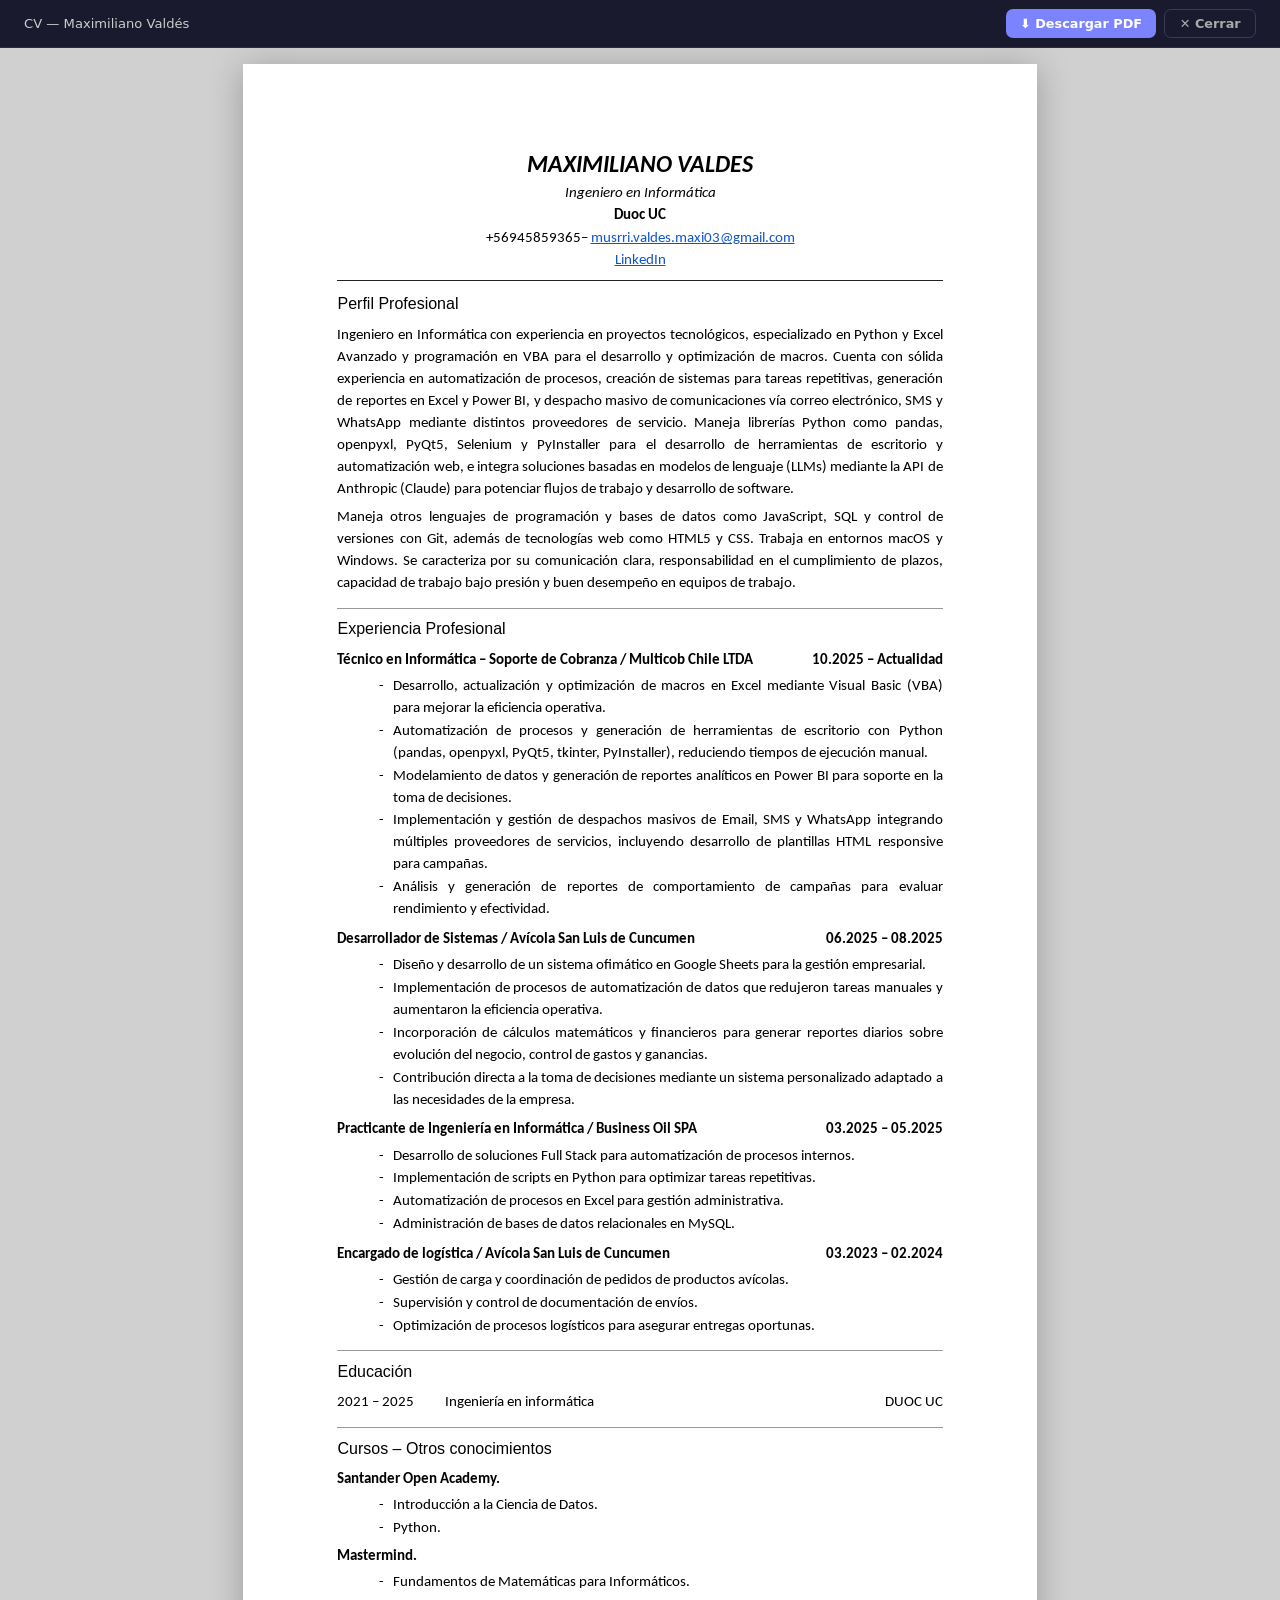
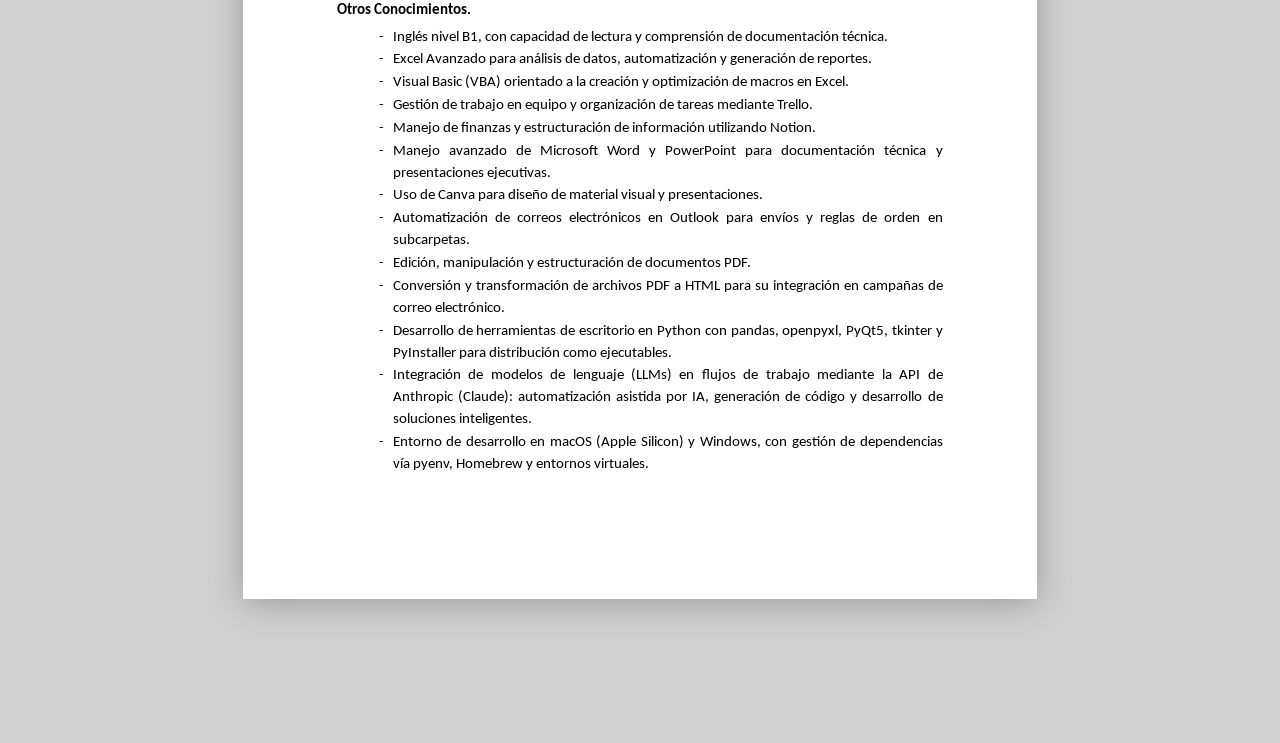
==== cv-viewer.html @ e8a4ca20 "fix: cv-viewer scales like PDF viewer on mobile Uses transform:scale() to fit 794px CV to screen wid" ====
<!DOCTYPE html>
<html lang="es">
<head>
  <meta charset="UTF-8">
  <meta name="viewport" content="width=device-width, initial-scale=1, maximum-scale=5">
  <title>CV — Maximiliano Valdés</title>
  <link href="https://fonts.googleapis.com/css2?family=Carlito:ital,wght@0,400;0,700;1,400;1,700&display=swap" rel="stylesheet">
  <style>
    * { margin: 0; padding: 0; box-sizing: border-box; }

    body {
      background: #d0d0d0;
      font-family: Calibri, 'Carlito', 'Trebuchet MS', sans-serif;
      padding: 0 0 3rem;
    }

    /* ── Toolbar ── */
    .toolbar {
      position: sticky; top: 0; z-index: 100;
      background: #1a1a2e; border-bottom: 1px solid #2a2a4a;
      padding: 0.55rem 1.5rem;
      display: flex; align-items: center; justify-content: space-between;
    }
    .toolbar-title { color: #ccc; font-size: 0.82rem; font-family: system-ui; }
    .toolbar-actions { display: flex; gap: 0.5rem; }
    .toolbar-btn {
      font-family: system-ui; font-size: 0.8rem; font-weight: 600;
      padding: 0.38rem 0.9rem; border-radius: 7px; border: none;
      cursor: pointer; text-decoration: none;
      display: inline-flex; align-items: center; gap: 0.3rem;
    }
    .btn-download { background: #7c83ff; color: #fff; }
    .btn-close    { background: transparent; border: 1px solid #3a3a5a; color: #aaa; }

    /* ── CV Paper ── */
    .cv {
      max-width: 794px;
      margin: 1.5rem auto;
      background: #fff;
      box-shadow: 0 4px 32px rgba(0,0,0,0.25);
      padding: 2.2cm 2.5cm 3cm;
      font-size: 11pt;
      line-height: 1.45;
      color: #000;
    }

    /* ── HEADER — centrado ── */
    .cv-header { text-align: center; margin-bottom: 0.6rem; }
    .cv-name {
      font-size: 18pt; font-weight: 700; font-style: italic;
      display: block; margin-bottom: 0.05rem;
    }
    .cv-rol { font-size: 11pt; font-style: italic; display: block; }
    .cv-uni { font-size: 11pt; font-weight: 700; display: block; }
    .cv-contact { font-size: 11pt; margin-top: 0.15rem; }
    .cv-contact a { color: #1155cc; text-decoration: underline; }

    /* línea después del header */
    .header-rule {
      border: none; border-top: 1.5px solid #222;
      margin: 0.55rem 0 0.7rem;
    }

    /* ── Sección sin línea arriba (Perfil) ── */
    .section { margin-bottom: 0.7rem; }

    /* ── Sección con línea separadora arriba ── */
    .section-ruled {
      border-top: 1px solid #999;
      margin-top: 0.9rem; padding-top: 0.55rem;
      margin-bottom: 0.7rem;
    }

    /* ── Título de sección ── */
    .section-title {
      font-family: Arial, Helvetica, sans-serif;
      font-size: 12pt; font-weight: 400;
      margin-bottom: 0.5rem;
    }

    /* ── Texto de perfil ── */
    .cv-p { font-size: 11pt; line-height: 1.5; text-align: justify; margin-bottom: 0.4rem; }

    /* ── Entrada de experiencia ── */
    .entry { margin-bottom: 0.55rem; }
    .entry-header {
      display: flex; justify-content: space-between; align-items: baseline;
      gap: 1rem;
    }
    .entry-title { font-weight: 700; font-size: 11pt; }
    .entry-date  { font-weight: 700; font-size: 11pt; white-space: nowrap; flex-shrink: 0; }

    /* ── Bullets con guión ── */
    .bullets { list-style: none; margin: 0.25rem 0 0 1.1cm; }
    .bullets li {
      display: flex; gap: 0.55rem;
      font-size: 11pt; line-height: 1.5; text-align: justify;
      margin-bottom: 0.05rem;
    }
    .bullets li::before { content: "-"; flex-shrink: 0; }

    /* ── Educación 3 columnas ── */
    .edu-row {
      display: grid; grid-template-columns: 100px 1fr auto;
      gap: 0.5rem; align-items: baseline;
      font-size: 11pt;
    }

    /* ── Cursos ── */
    .course-group { font-weight: 700; font-size: 11pt; margin: 0.45rem 0 0.1rem; }

    /* Mobile: escalar como visor PDF, sin reorganizar layout */
    .cv-scaler { display: flex; justify-content: center; padding: 1rem 0 3rem; }
    @media (max-width: 600px) {
      .cv-scaler { padding: 0.5rem 0 2rem; }
    }
  </style>
</head>
<body>

  <div class="toolbar">
    <span class="toolbar-title">CV — Maximiliano Valdés</span>
    <div class="toolbar-actions">
      <a href="cv.pdf" download="CV_Maximiliano_Valdes.pdf" class="toolbar-btn btn-download">⬇ Descargar PDF</a>
      <button onclick="window.close()" class="toolbar-btn btn-close">✕ Cerrar</button>
    </div>
  </div>

  <div class="cv-scaler">
  <div class="cv" id="cv-page">

    <!-- HEADER -->
    <div class="cv-header">
      <span class="cv-name">MAXIMILIANO VALDES</span>
      <span class="cv-rol">Ingeniero en Informática</span>
      <span class="cv-uni">Duoc UC</span>
      <div class="cv-contact">
        +56945859365– <a href="mailto:musrri.valdes.maxi03@gmail.com">musrri.valdes.maxi03@gmail.com</a><br>
        <a href="https://linkedin.com/in/maxvaldes33" target="_blank">LinkedIn</a>
      </div>
    </div>

    <hr class="header-rule">

    <!-- PERFIL PROFESIONAL -->
    <div class="section">
      <div class="section-title">Perfil Profesional</div>
      <p class="cv-p">Ingeniero en Informática con experiencia en proyectos tecnológicos, especializado en Python y Excel Avanzado y programación en VBA para el desarrollo y optimización de macros. Cuenta con sólida experiencia en automatización de procesos, creación de sistemas para tareas repetitivas, generación de reportes en Excel y Power BI, y despacho masivo de comunicaciones vía correo electrónico, SMS y WhatsApp mediante distintos proveedores de servicio. Maneja librerías Python como pandas, openpyxl, PyQt5, Selenium y PyInstaller para el desarrollo de herramientas de escritorio y automatización web, e integra soluciones basadas en modelos de lenguaje (LLMs) mediante la API de Anthropic (Claude) para potenciar flujos de trabajo y desarrollo de software.</p>
      <p class="cv-p">Maneja otros lenguajes de programación y bases de datos como JavaScript, SQL y control de versiones con Git, además de tecnologías web como HTML5 y CSS. Trabaja en entornos macOS y Windows. Se caracteriza por su comunicación clara, responsabilidad en el cumplimiento de plazos, capacidad de trabajo bajo presión y buen desempeño en equipos de trabajo.</p>
    </div>

    <!-- EXPERIENCIA PROFESIONAL -->
    <div class="section-ruled">
      <div class="section-title">Experiencia Profesional</div>

      <div class="entry">
        <div class="entry-header">
          <span class="entry-title">Técnico en Informática – Soporte de Cobranza / Multicob Chile LTDA</span>
          <span class="entry-date">10.2025 – Actualidad</span>
        </div>
        <ul class="bullets">
          <li>Desarrollo, actualización y optimización de macros en Excel mediante Visual Basic (VBA) para mejorar la eficiencia operativa.</li>
          <li>Automatización de procesos y generación de herramientas de escritorio con Python (pandas, openpyxl, PyQt5, tkinter, PyInstaller), reduciendo tiempos de ejecución manual.</li>
          <li>Modelamiento de datos y generación de reportes analíticos en Power BI para soporte en la toma de decisiones.</li>
          <li>Implementación y gestión de despachos masivos de Email, SMS y WhatsApp integrando múltiples proveedores de servicios, incluyendo desarrollo de plantillas HTML responsive para campañas.</li>
          <li>Análisis y generación de reportes de comportamiento de campañas para evaluar rendimiento y efectividad.</li>
        </ul>
      </div>

      <div class="entry">
        <div class="entry-header">
          <span class="entry-title">Desarrollador de Sistemas / Avícola San Luis de Cuncumen</span>
          <span class="entry-date">06.2025 – 08.2025</span>
        </div>
        <ul class="bullets">
          <li>Diseño y desarrollo de un sistema ofimático en Google Sheets para la gestión empresarial.</li>
          <li>Implementación de procesos de automatización de datos que redujeron tareas manuales y aumentaron la eficiencia operativa.</li>
          <li>Incorporación de cálculos matemáticos y financieros para generar reportes diarios sobre evolución del negocio, control de gastos y ganancias.</li>
          <li>Contribución directa a la toma de decisiones mediante un sistema personalizado adaptado a las necesidades de la empresa.</li>
        </ul>
      </div>

      <div class="entry">
        <div class="entry-header">
          <span class="entry-title">Practicante de Ingeniería en Informática / Business Oil SPA</span>
          <span class="entry-date">03.2025 – 05.2025</span>
        </div>
        <ul class="bullets">
          <li>Desarrollo de soluciones Full Stack para automatización de procesos internos.</li>
          <li>Implementación de scripts en Python para optimizar tareas repetitivas.</li>
          <li>Automatización de procesos en Excel para gestión administrativa.</li>
          <li>Administración de bases de datos relacionales en MySQL.</li>
        </ul>
      </div>

      <div class="entry">
        <div class="entry-header">
          <span class="entry-title">Encargado de logística / Avícola San Luis de Cuncumen</span>
          <span class="entry-date">03.2023 – 02.2024</span>
        </div>
        <ul class="bullets">
          <li>Gestión de carga y coordinación de pedidos de productos avícolas.</li>
          <li>Supervisión y control de documentación de envíos.</li>
          <li>Optimización de procesos logísticos para asegurar entregas oportunas.</li>
        </ul>
      </div>
    </div>

    <!-- EDUCACIÓN -->
    <div class="section-ruled">
      <div class="section-title">Educación</div>
      <div class="edu-row">
        <span>2021 – 2025</span>
        <span>Ingeniería en informática</span>
        <span>DUOC UC</span>
      </div>
    </div>

    <!-- CURSOS -->
    <div class="section-ruled">
      <div class="section-title">Cursos – Otros conocimientos</div>

      <p class="course-group">Santander Open Academy.</p>
      <ul class="bullets">
        <li>Introducción a la Ciencia de Datos.</li>
        <li>Python.</li>
      </ul>

      <p class="course-group">Mastermind.</p>
      <ul class="bullets">
        <li>Fundamentos de Matemáticas para Informáticos.</li>
      </ul>

      <p class="course-group">Otros Conocimientos.</p>
      <ul class="bullets">
        <li>Inglés nivel B1, con capacidad de lectura y comprensión de documentación técnica.</li>
        <li>Excel Avanzado para análisis de datos, automatización y generación de reportes.</li>
        <li>Visual Basic (VBA) orientado a la creación y optimización de macros en Excel.</li>
        <li>Gestión de trabajo en equipo y organización de tareas mediante Trello.</li>
        <li>Manejo de finanzas y estructuración de información utilizando Notion.</li>
        <li>Manejo avanzado de Microsoft Word y PowerPoint para documentación técnica y presentaciones ejecutivas.</li>
        <li>Uso de Canva para diseño de material visual y presentaciones.</li>
        <li>Automatización de correos electrónicos en Outlook para envíos y reglas de orden en subcarpetas.</li>
        <li>Edición, manipulación y estructuración de documentos PDF.</li>
        <li>Conversión y transformación de archivos PDF a HTML para su integración en campañas de correo electrónico.</li>
        <li>Desarrollo de herramientas de escritorio en Python con pandas, openpyxl, PyQt5, tkinter y PyInstaller para distribución como ejecutables.</li>
        <li>Integración de modelos de lenguaje (LLMs) en flujos de trabajo mediante la API de Anthropic (Claude): automatización asistida por IA, generación de código y desarrollo de soluciones inteligentes.</li>
        <li>Entorno de desarrollo en macOS (Apple Silicon) y Windows, con gestión de dependencias vía pyenv, Homebrew y entornos virtuales.</li>
      </ul>
    </div>

  </div>
  </div>

  <script>
    function scaleCv() {
      const cv = document.getElementById('cv-page');
      const scaler = cv.parentElement;
      const cvNaturalWidth = 794;
      const available = window.innerWidth - 16;
      if (available < cvNaturalWidth) {
        const scale = available / cvNaturalWidth;
        cv.style.transform = 'scale(' + scale + ')';
        cv.style.transformOrigin = 'top center';
        cv.style.marginTop = '0';
        // Ajustar altura del wrapper para que no haya espacio vacío
        scaler.style.height = (cv.offsetHeight * scale + 16) + 'px';
      } else {
        cv.style.transform = '';
        cv.style.transformOrigin = '';
        scaler.style.height = '';
      }
    }
    scaleCv();
    window.addEventListener('resize', scaleCv);
  </script>

</body>
</html>
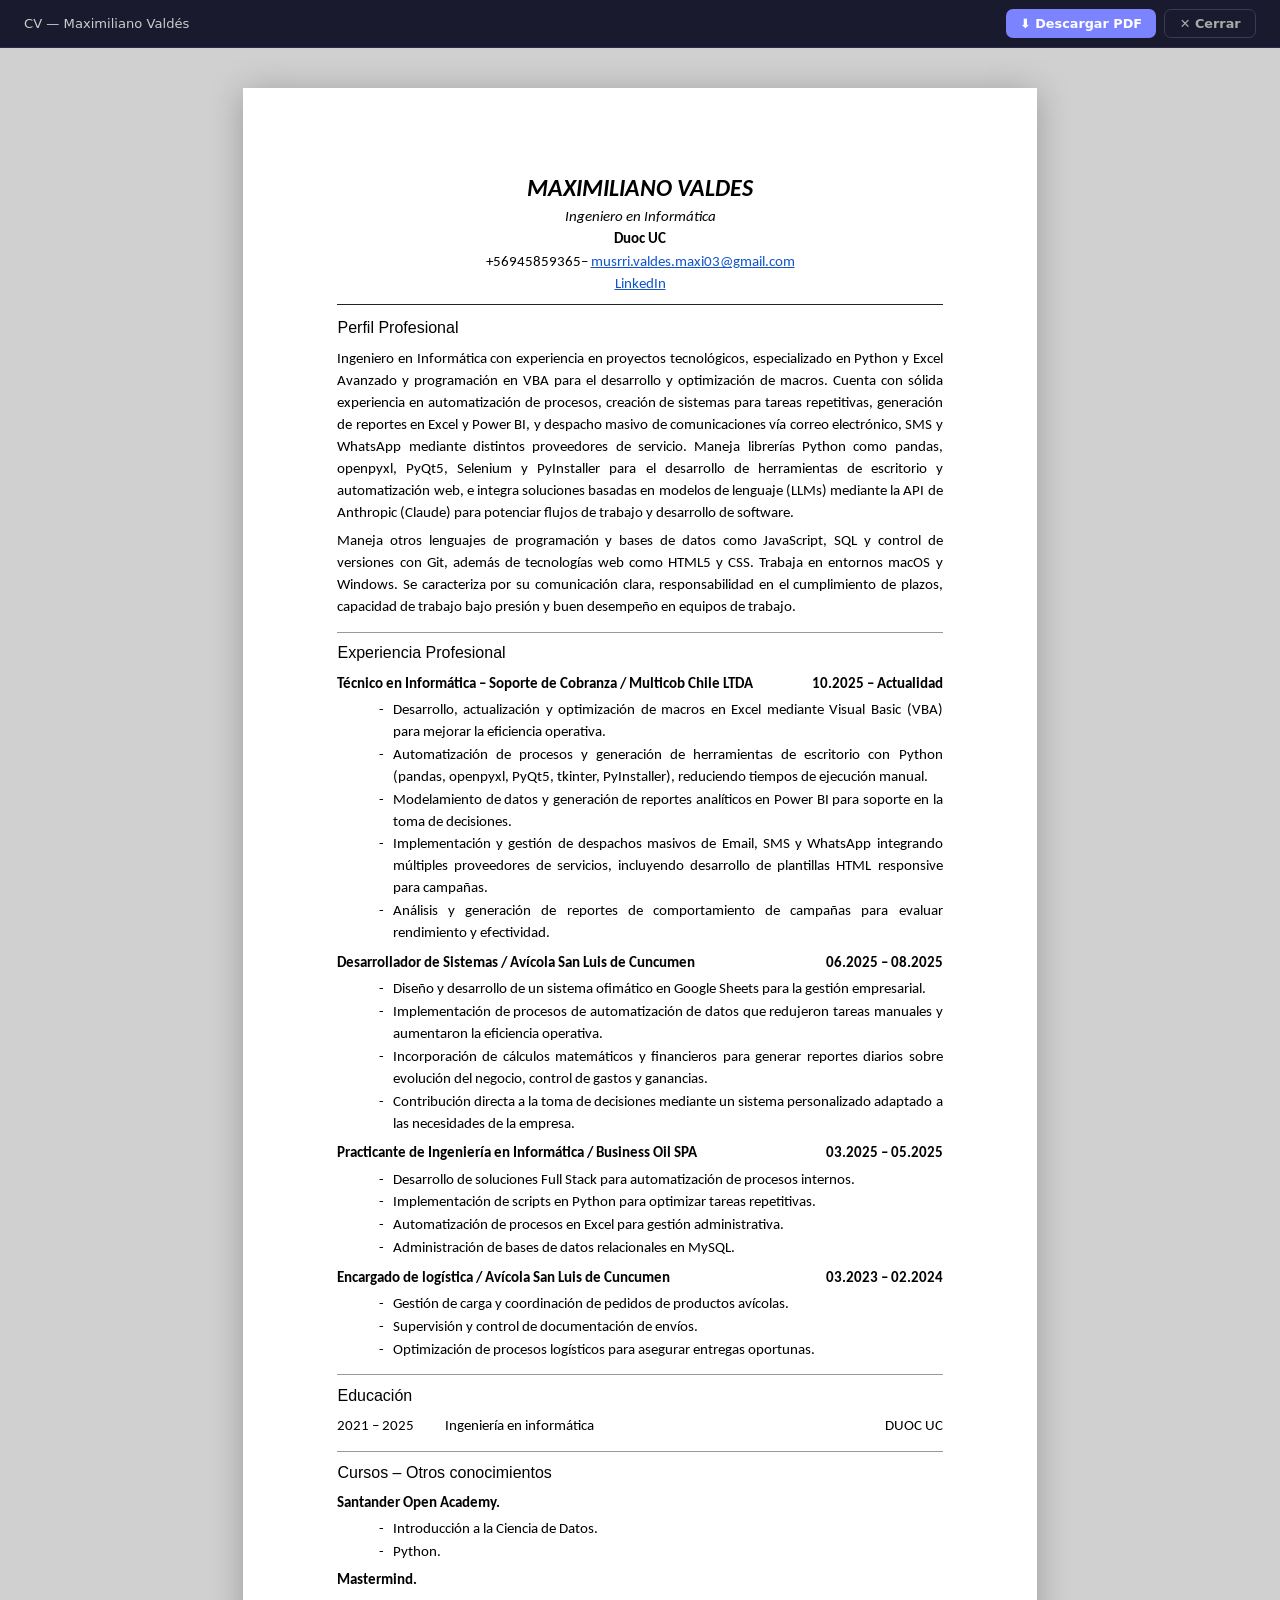
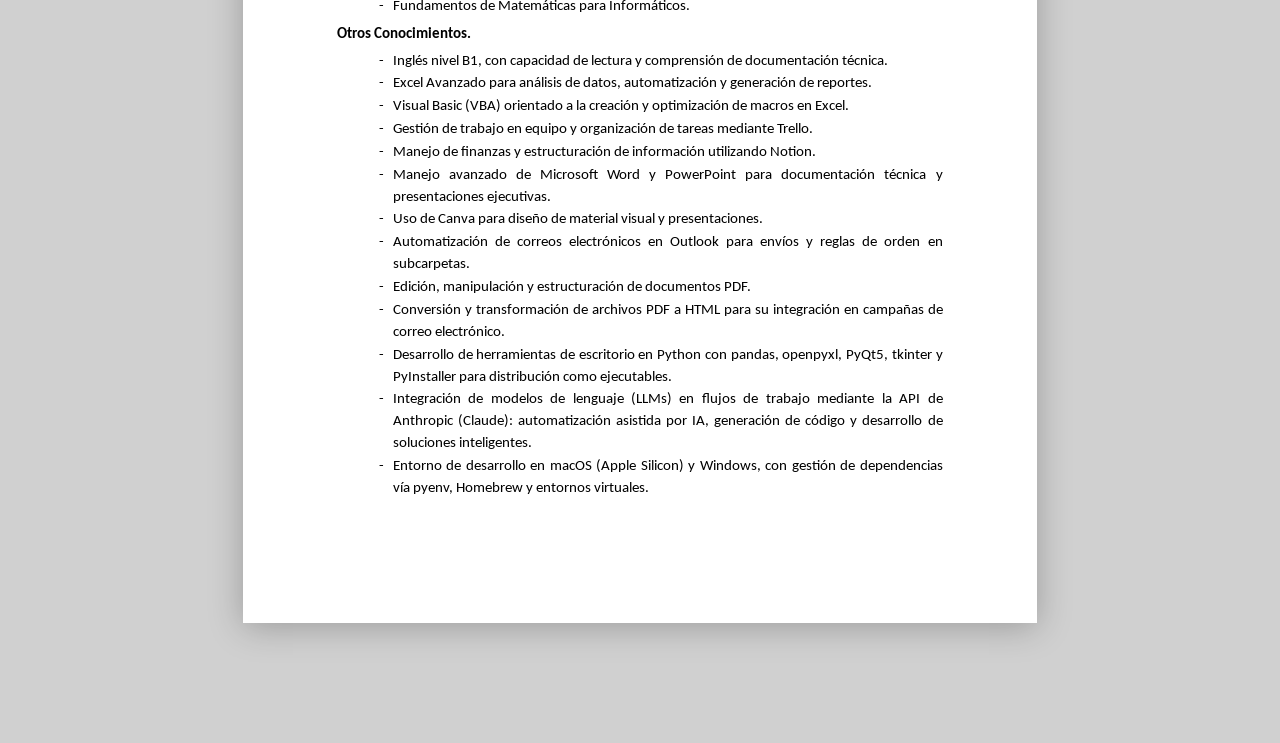
==== commit 0ff6d417: "fix: use zoom instead of transform for pixel-perfect mobile scaling + fix LinkedIn URL zoom adjusts " ====
--- a/cv-viewer.html
+++ b/cv-viewer.html
@@ -109,11 +109,7 @@
     /* ── Cursos ── */
     .course-group { font-weight: 700; font-size: 11pt; margin: 0.45rem 0 0.1rem; }
 
-    /* Mobile: escalar como visor PDF, sin reorganizar layout */
     .cv-scaler { display: flex; justify-content: center; padding: 1rem 0 3rem; }
-    @media (max-width: 600px) {
-      .cv-scaler { padding: 0.5rem 0 2rem; }
-    }
   </style>
 </head>
 <body>
@@ -136,7 +132,7 @@
       <span class="cv-uni">Duoc UC</span>
       <div class="cv-contact">
         +56945859365– <a href="mailto:musrri.valdes.maxi03@gmail.com">musrri.valdes.maxi03@gmail.com</a><br>
-        <a href="https://linkedin.com/in/maxvaldes33" target="_blank">LinkedIn</a>
+        <a href="https://www.linkedin.com/in/maximiliano-alejandro-valdes-musrri-716678271/" target="_blank">LinkedIn</a>
       </div>
     </div>
 
@@ -255,21 +251,9 @@
   <script>
     function scaleCv() {
       const cv = document.getElementById('cv-page');
-      const scaler = cv.parentElement;
-      const cvNaturalWidth = 794;
-      const available = window.innerWidth - 16;
-      if (available < cvNaturalWidth) {
-        const scale = available / cvNaturalWidth;
-        cv.style.transform = 'scale(' + scale + ')';
-        cv.style.transformOrigin = 'top center';
-        cv.style.marginTop = '0';
-        // Ajustar altura del wrapper para que no haya espacio vacío
-        scaler.style.height = (cv.offsetHeight * scale + 16) + 'px';
-      } else {
-        cv.style.transform = '';
-        cv.style.transformOrigin = '';
-        scaler.style.height = '';
-      }
+      const cvWidth = 842; // 794px + márgenes
+      const available = window.innerWidth;
+      cv.style.zoom = available < cvWidth ? (available / cvWidth).toFixed(3) : '1';
     }
     scaleCv();
     window.addEventListener('resize', scaleCv);
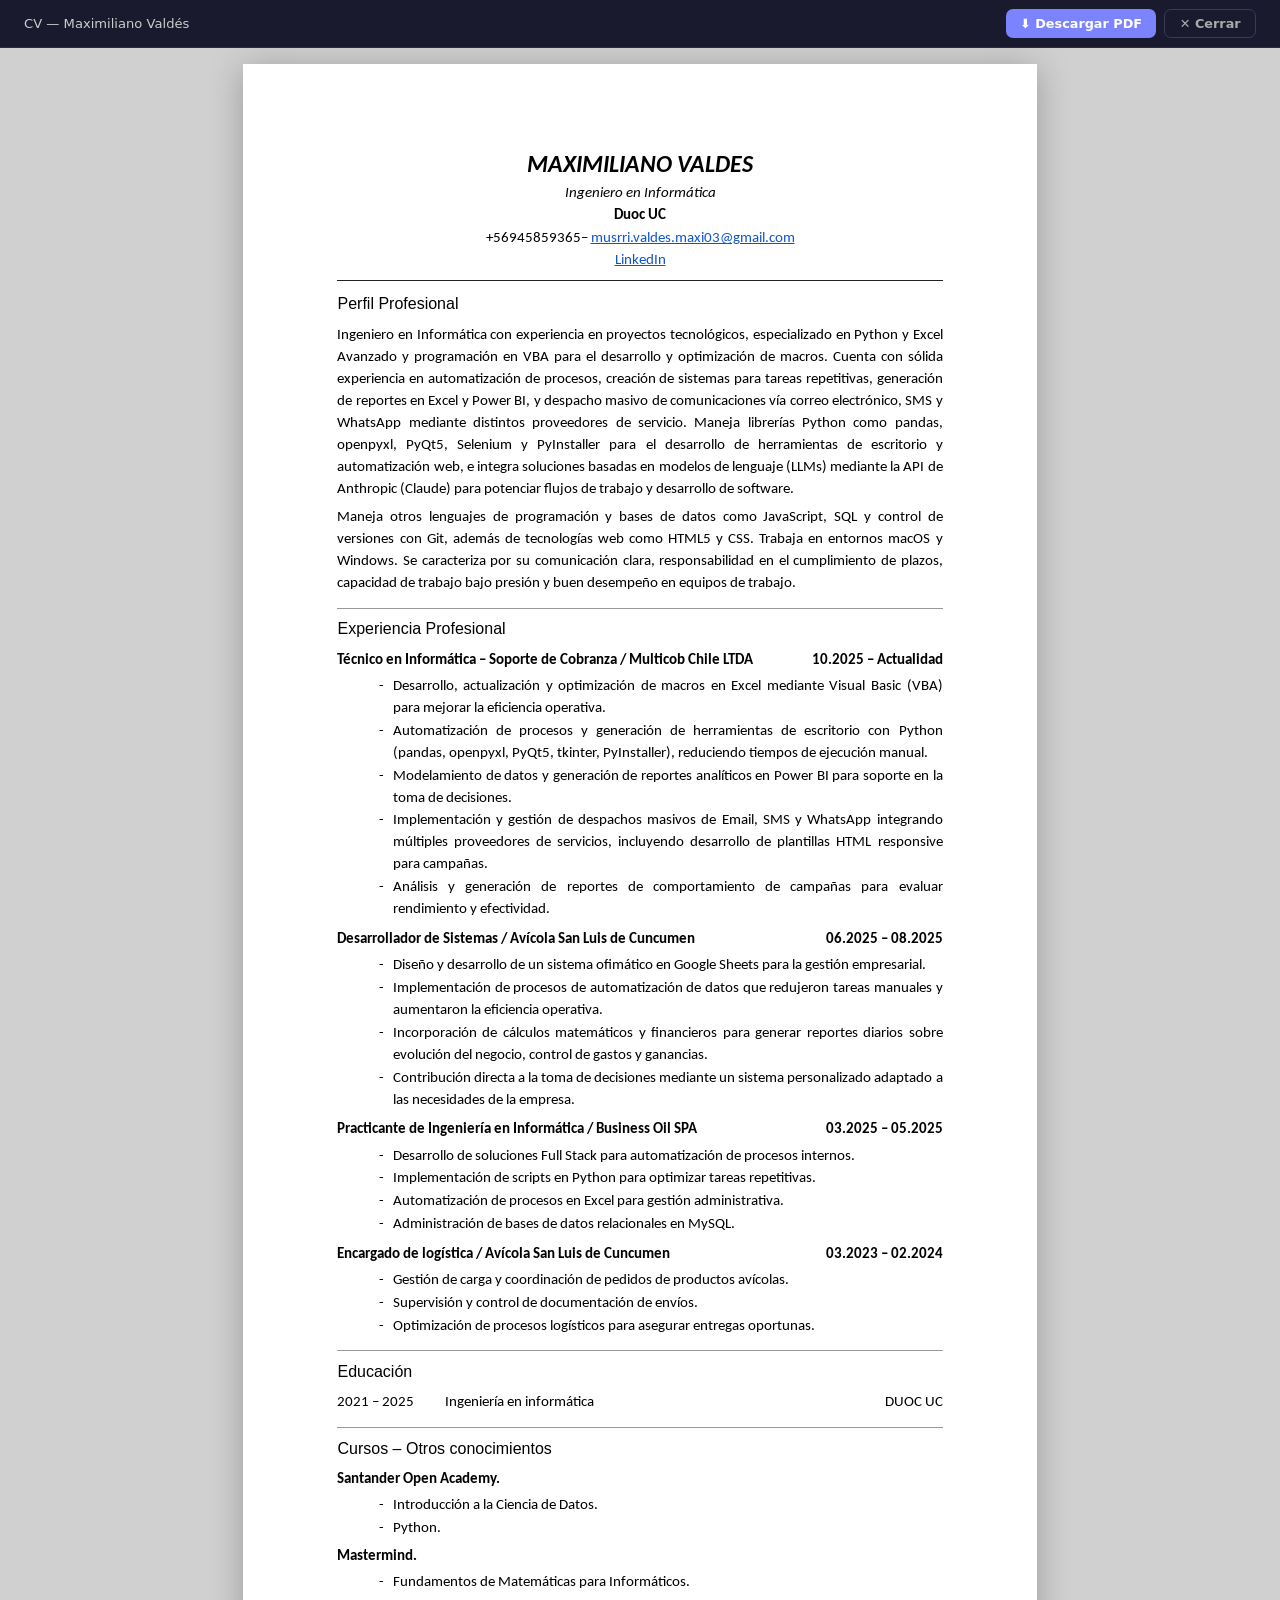
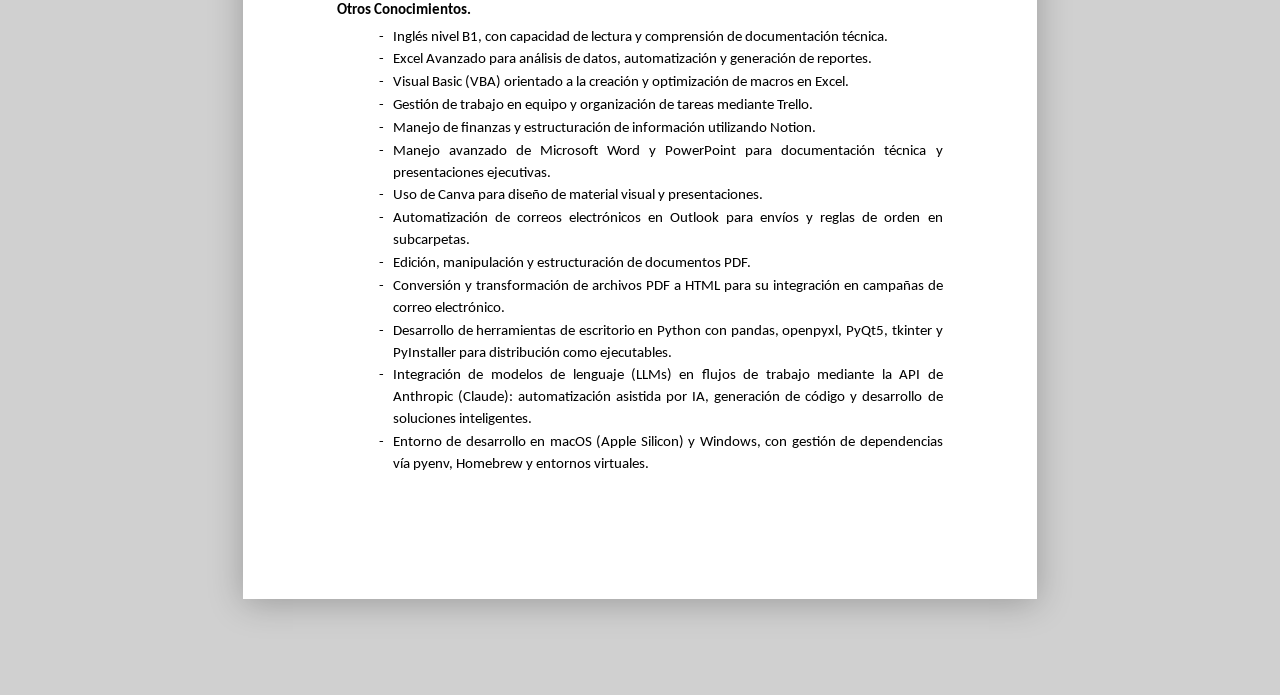
==== commit 0dcc5a20: "fix: cv fixed 794px width so zoom scales correctly on mobile max-width → width:794px so content alwa" ====
--- a/cv-viewer.html
+++ b/cv-viewer.html
@@ -32,10 +32,11 @@
     .btn-download { background: #7c83ff; color: #fff; }
     .btn-close    { background: transparent; border: 1px solid #3a3a5a; color: #aaa; }
 
-    /* ── CV Paper ── */
+    /* ── CV Paper — ancho fijo para que zoom escale correctamente ── */
+    .cv-scaler { display: flex; justify-content: center; align-items: flex-start; padding: 1rem 0 3rem; }
     .cv {
-      max-width: 794px;
-      margin: 1.5rem auto;
+      width: 794px;
+      flex-shrink: 0;
       background: #fff;
       box-shadow: 0 4px 32px rgba(0,0,0,0.25);
       padding: 2.2cm 2.5cm 3cm;
@@ -109,7 +110,9 @@
     /* ── Cursos ── */
     .course-group { font-weight: 700; font-size: 11pt; margin: 0.45rem 0 0.1rem; }
 
-    .cv-scaler { display: flex; justify-content: center; padding: 1rem 0 3rem; }
+    @media (max-width: 600px) {
+      .toolbar-title { display: none; }
+    }
   </style>
 </head>
 <body>
@@ -251,9 +254,10 @@
   <script>
     function scaleCv() {
       const cv = document.getElementById('cv-page');
-      const cvWidth = 842; // 794px + márgenes
-      const available = window.innerWidth;
-      cv.style.zoom = available < cvWidth ? (available / cvWidth).toFixed(3) : '1';
+      const padding = 16;
+      const available = window.innerWidth - padding;
+      const cvWidth = 794;
+      cv.style.zoom = available < cvWidth ? (available / cvWidth).toFixed(4) : '1';
     }
     scaleCv();
     window.addEventListener('resize', scaleCv);
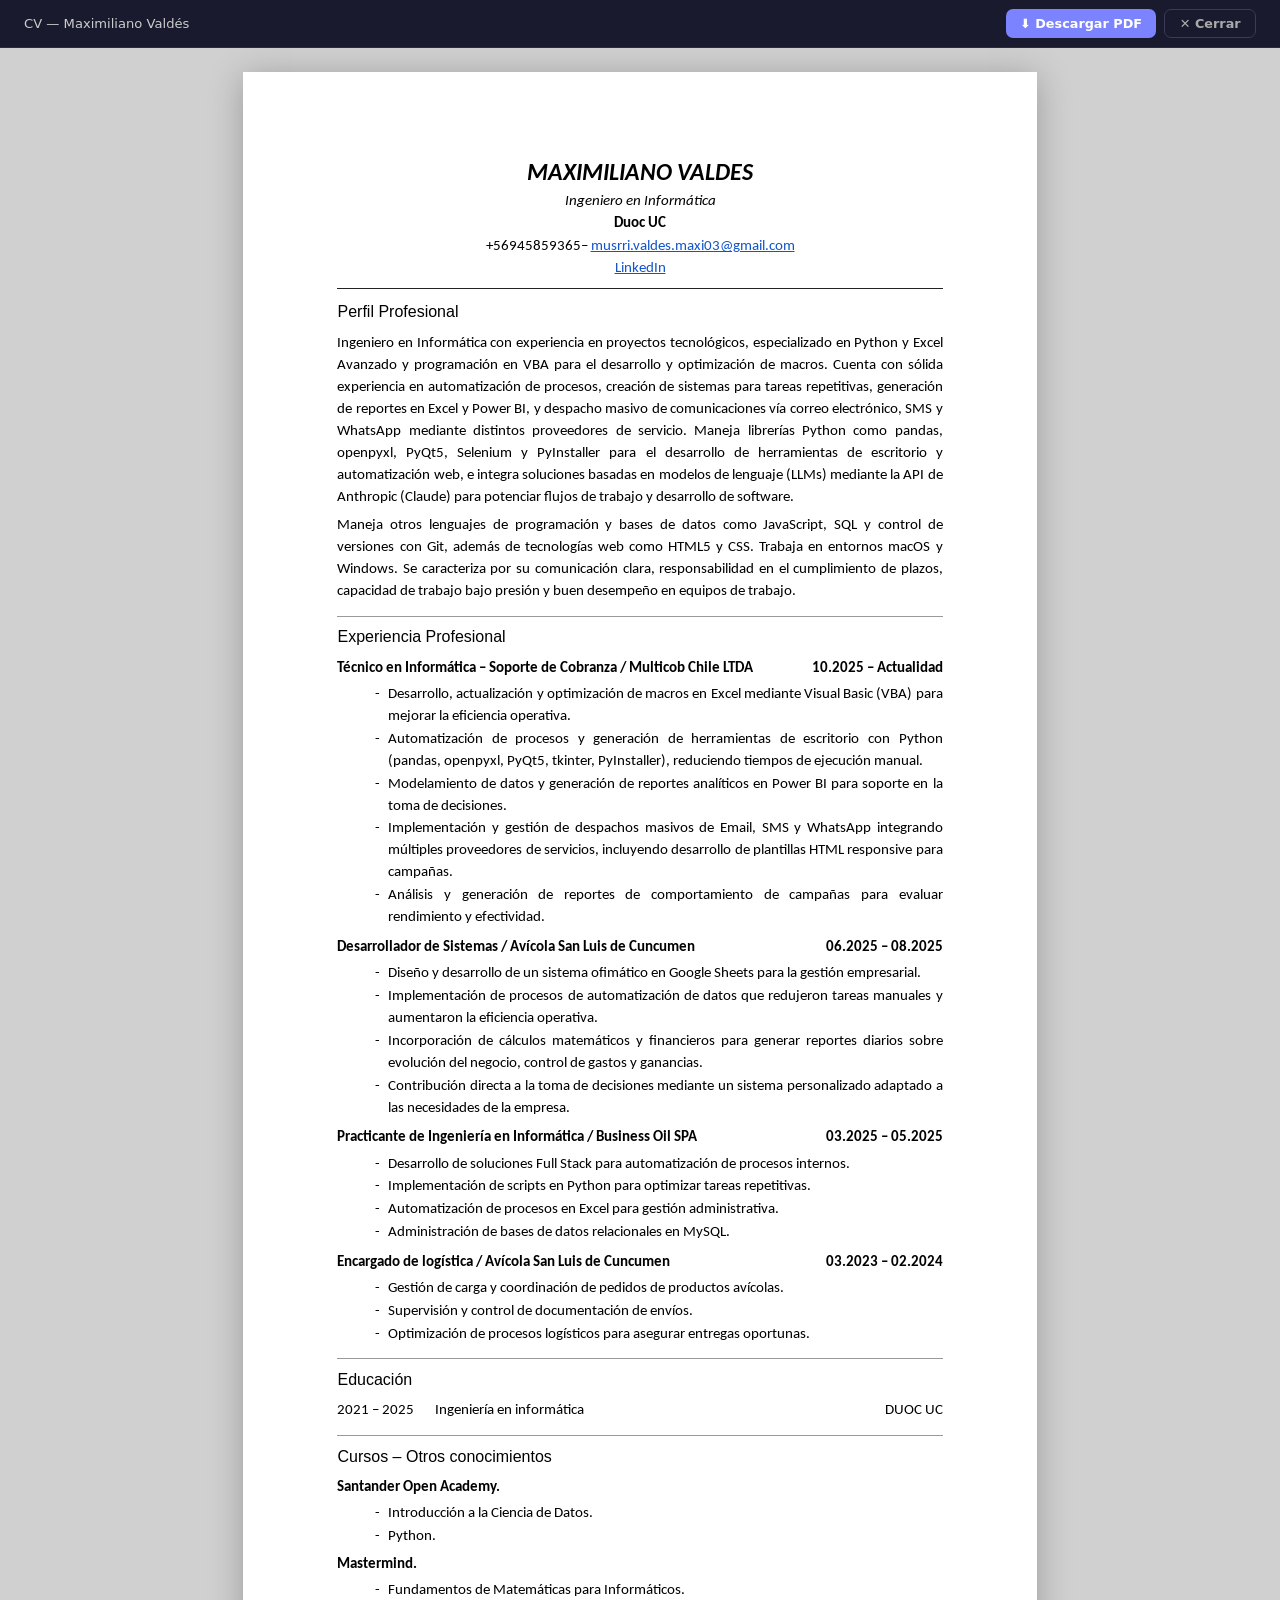
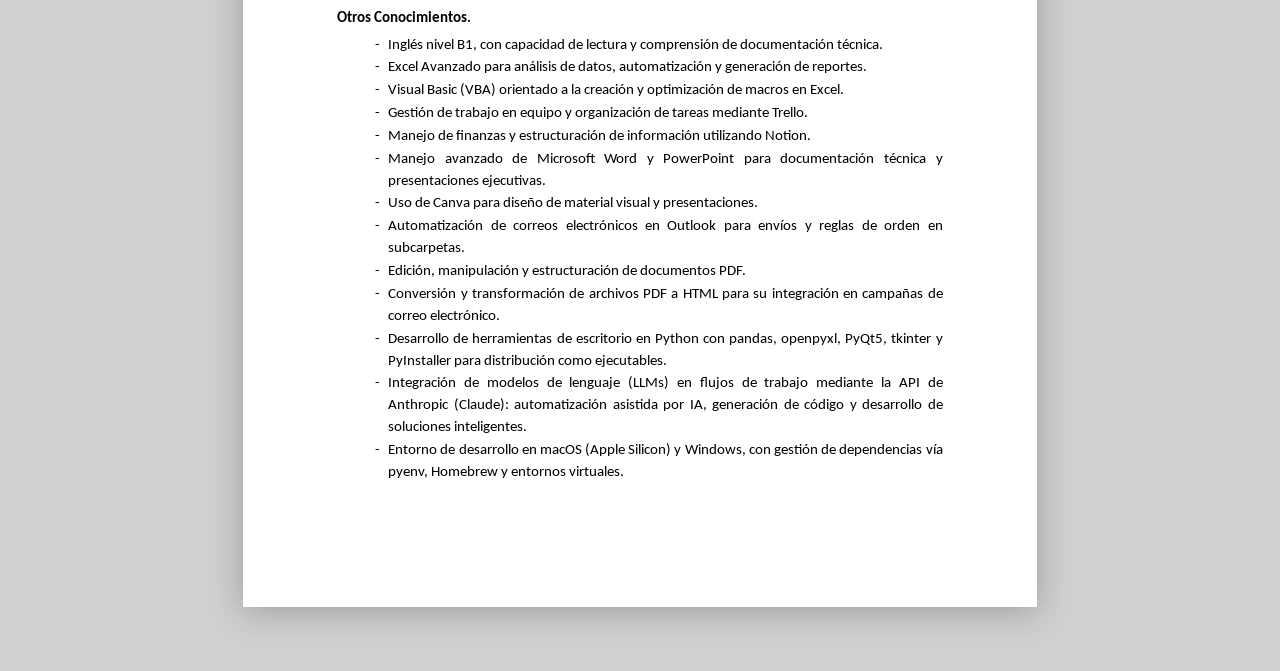
==== commit 6fc2fb4e: "fix: cv-viewer white background on mobile, no zoom, full-width layout Mobile: white body/background," ====
--- a/cv-viewer.html
+++ b/cv-viewer.html
@@ -8,10 +8,10 @@
   <style>
     * { margin: 0; padding: 0; box-sizing: border-box; }
 
-    body {
-      background: #d0d0d0;
+    html, body {
+      background: #fff;
       font-family: Calibri, 'Carlito', 'Trebuchet MS', sans-serif;
-      padding: 0 0 3rem;
+      min-height: 100%;
     }
 
     /* ── Toolbar ── */
@@ -19,24 +19,28 @@
       position: sticky; top: 0; z-index: 100;
       background: #1a1a2e; border-bottom: 1px solid #2a2a4a;
       padding: 0.55rem 1.5rem;
-      display: flex; align-items: center; justify-content: space-between;
-    }
-    .toolbar-title { color: #ccc; font-size: 0.82rem; font-family: system-ui; }
-    .toolbar-actions { display: flex; gap: 0.5rem; }
+      display: flex; align-items: center; justify-content: space-between; gap: 1rem;
+    }
+    .toolbar-title { color: #ccc; font-size: 0.82rem; font-family: system-ui; white-space: nowrap; }
+    .toolbar-actions { display: flex; gap: 0.5rem; flex-shrink: 0; }
     .toolbar-btn {
       font-family: system-ui; font-size: 0.8rem; font-weight: 600;
       padding: 0.38rem 0.9rem; border-radius: 7px; border: none;
       cursor: pointer; text-decoration: none;
-      display: inline-flex; align-items: center; gap: 0.3rem;
+      display: inline-flex; align-items: center; gap: 0.3rem; white-space: nowrap;
     }
     .btn-download { background: #7c83ff; color: #fff; }
     .btn-close    { background: transparent; border: 1px solid #3a3a5a; color: #aaa; }
 
-    /* ── CV Paper — ancho fijo para que zoom escale correctamente ── */
-    .cv-scaler { display: flex; justify-content: center; align-items: flex-start; padding: 1rem 0 3rem; }
+    /* ── CV — desktop: hoja centrada sobre fondo gris ── */
+    .cv-wrap {
+      background: #d0d0d0;
+      min-height: calc(100vh - 44px);
+      display: flex; justify-content: center;
+      padding: 1.5rem 1rem 4rem;
+    }
     .cv {
-      width: 794px;
-      flex-shrink: 0;
+      width: 100%; max-width: 794px;
       background: #fff;
       box-shadow: 0 4px 32px rgba(0,0,0,0.25);
       padding: 2.2cm 2.5cm 3cm;
@@ -45,74 +49,70 @@
       color: #000;
     }
 
+    /* ── Mobile: sin fondo gris, sin sombra, padding reducido ── */
+    @media (max-width: 700px) {
+      html, body { background: #fff; }
+      .cv-wrap { background: #fff; padding: 0; min-height: unset; display: block; }
+      .cv {
+        box-shadow: none; max-width: 100%;
+        padding: 1.4rem 1.1rem 3rem;
+        font-size: 10pt;
+      }
+      .toolbar-title { display: none; }
+    }
+
     /* ── HEADER — centrado ── */
     .cv-header { text-align: center; margin-bottom: 0.6rem; }
-    .cv-name {
-      font-size: 18pt; font-weight: 700; font-style: italic;
-      display: block; margin-bottom: 0.05rem;
-    }
-    .cv-rol { font-size: 11pt; font-style: italic; display: block; }
-    .cv-uni { font-size: 11pt; font-weight: 700; display: block; }
+    .cv-name { font-size: 18pt; font-weight: 700; font-style: italic; display: block; margin-bottom: 0.05rem; }
+    .cv-rol  { font-size: 11pt; font-style: italic; display: block; }
+    .cv-uni  { font-size: 11pt; font-weight: 700; display: block; }
     .cv-contact { font-size: 11pt; margin-top: 0.15rem; }
     .cv-contact a { color: #1155cc; text-decoration: underline; }
 
-    /* línea después del header */
-    .header-rule {
-      border: none; border-top: 1.5px solid #222;
-      margin: 0.55rem 0 0.7rem;
-    }
-
-    /* ── Sección sin línea arriba (Perfil) ── */
-    .section { margin-bottom: 0.7rem; }
-
-    /* ── Sección con línea separadora arriba ── */
-    .section-ruled {
-      border-top: 1px solid #999;
-      margin-top: 0.9rem; padding-top: 0.55rem;
-      margin-bottom: 0.7rem;
-    }
-
-    /* ── Título de sección ── */
+    .header-rule { border: none; border-top: 1.5px solid #222; margin: 0.55rem 0 0.7rem; }
+
+    .section       { margin-bottom: 0.7rem; }
+    .section-ruled { border-top: 1px solid #999; margin-top: 0.9rem; padding-top: 0.55rem; margin-bottom: 0.7rem; }
+
     .section-title {
       font-family: Arial, Helvetica, sans-serif;
       font-size: 12pt; font-weight: 400;
       margin-bottom: 0.5rem;
     }
 
-    /* ── Texto de perfil ── */
     .cv-p { font-size: 11pt; line-height: 1.5; text-align: justify; margin-bottom: 0.4rem; }
 
-    /* ── Entrada de experiencia ── */
     .entry { margin-bottom: 0.55rem; }
-    .entry-header {
-      display: flex; justify-content: space-between; align-items: baseline;
-      gap: 1rem;
-    }
+    .entry-header { display: flex; justify-content: space-between; align-items: baseline; gap: 1rem; }
     .entry-title { font-weight: 700; font-size: 11pt; }
     .entry-date  { font-weight: 700; font-size: 11pt; white-space: nowrap; flex-shrink: 0; }
 
-    /* ── Bullets con guión ── */
-    .bullets { list-style: none; margin: 0.25rem 0 0 1.1cm; }
+    @media (max-width: 700px) {
+      .cv-name { font-size: 15pt; }
+      .cv-p, .cv-contact, .entry-title, .entry-date, .course-group,
+      .bullets li, .edu-row { font-size: 10pt; }
+      .section-title { font-size: 11pt; }
+      .entry-header { flex-wrap: wrap; gap: 0.1rem; }
+      .entry-date { flex-shrink: 0; }
+    }
+
+    .bullets { list-style: none; margin: 0.25rem 0 0 1cm; }
     .bullets li {
-      display: flex; gap: 0.55rem;
+      display: flex; gap: 0.5rem;
       font-size: 11pt; line-height: 1.5; text-align: justify;
       margin-bottom: 0.05rem;
     }
     .bullets li::before { content: "-"; flex-shrink: 0; }
 
-    /* ── Educación 3 columnas ── */
     .edu-row {
-      display: grid; grid-template-columns: 100px 1fr auto;
-      gap: 0.5rem; align-items: baseline;
-      font-size: 11pt;
-    }
-
-    /* ── Cursos ── */
+      display: grid; grid-template-columns: 90px 1fr auto;
+      gap: 0.5rem; align-items: baseline; font-size: 11pt;
+    }
+    @media (max-width: 700px) {
+      .edu-row { grid-template-columns: 80px 1fr auto; gap: 0.3rem; }
+    }
+
     .course-group { font-weight: 700; font-size: 11pt; margin: 0.45rem 0 0.1rem; }
-
-    @media (max-width: 600px) {
-      .toolbar-title { display: none; }
-    }
   </style>
 </head>
 <body>
@@ -125,10 +125,9 @@
     </div>
   </div>
 
-  <div class="cv-scaler">
-  <div class="cv" id="cv-page">
-
-    <!-- HEADER -->
+  <div class="cv-wrap">
+  <div class="cv">
+
     <div class="cv-header">
       <span class="cv-name">MAXIMILIANO VALDES</span>
       <span class="cv-rol">Ingeniero en Informática</span>
@@ -141,14 +140,12 @@
 
     <hr class="header-rule">
 
-    <!-- PERFIL PROFESIONAL -->
     <div class="section">
       <div class="section-title">Perfil Profesional</div>
       <p class="cv-p">Ingeniero en Informática con experiencia en proyectos tecnológicos, especializado en Python y Excel Avanzado y programación en VBA para el desarrollo y optimización de macros. Cuenta con sólida experiencia en automatización de procesos, creación de sistemas para tareas repetitivas, generación de reportes en Excel y Power BI, y despacho masivo de comunicaciones vía correo electrónico, SMS y WhatsApp mediante distintos proveedores de servicio. Maneja librerías Python como pandas, openpyxl, PyQt5, Selenium y PyInstaller para el desarrollo de herramientas de escritorio y automatización web, e integra soluciones basadas en modelos de lenguaje (LLMs) mediante la API de Anthropic (Claude) para potenciar flujos de trabajo y desarrollo de software.</p>
       <p class="cv-p">Maneja otros lenguajes de programación y bases de datos como JavaScript, SQL y control de versiones con Git, además de tecnologías web como HTML5 y CSS. Trabaja en entornos macOS y Windows. Se caracteriza por su comunicación clara, responsabilidad en el cumplimiento de plazos, capacidad de trabajo bajo presión y buen desempeño en equipos de trabajo.</p>
     </div>
 
-    <!-- EXPERIENCIA PROFESIONAL -->
     <div class="section-ruled">
       <div class="section-title">Experiencia Profesional</div>
 
@@ -205,7 +202,6 @@
       </div>
     </div>
 
-    <!-- EDUCACIÓN -->
     <div class="section-ruled">
       <div class="section-title">Educación</div>
       <div class="edu-row">
@@ -215,7 +211,6 @@
       </div>
     </div>
 
-    <!-- CURSOS -->
     <div class="section-ruled">
       <div class="section-title">Cursos – Otros conocimientos</div>
 
@@ -251,17 +246,5 @@
   </div>
   </div>
 
-  <script>
-    function scaleCv() {
-      const cv = document.getElementById('cv-page');
-      const padding = 16;
-      const available = window.innerWidth - padding;
-      const cvWidth = 794;
-      cv.style.zoom = available < cvWidth ? (available / cvWidth).toFixed(4) : '1';
-    }
-    scaleCv();
-    window.addEventListener('resize', scaleCv);
-  </script>
-
 </body>
 </html>
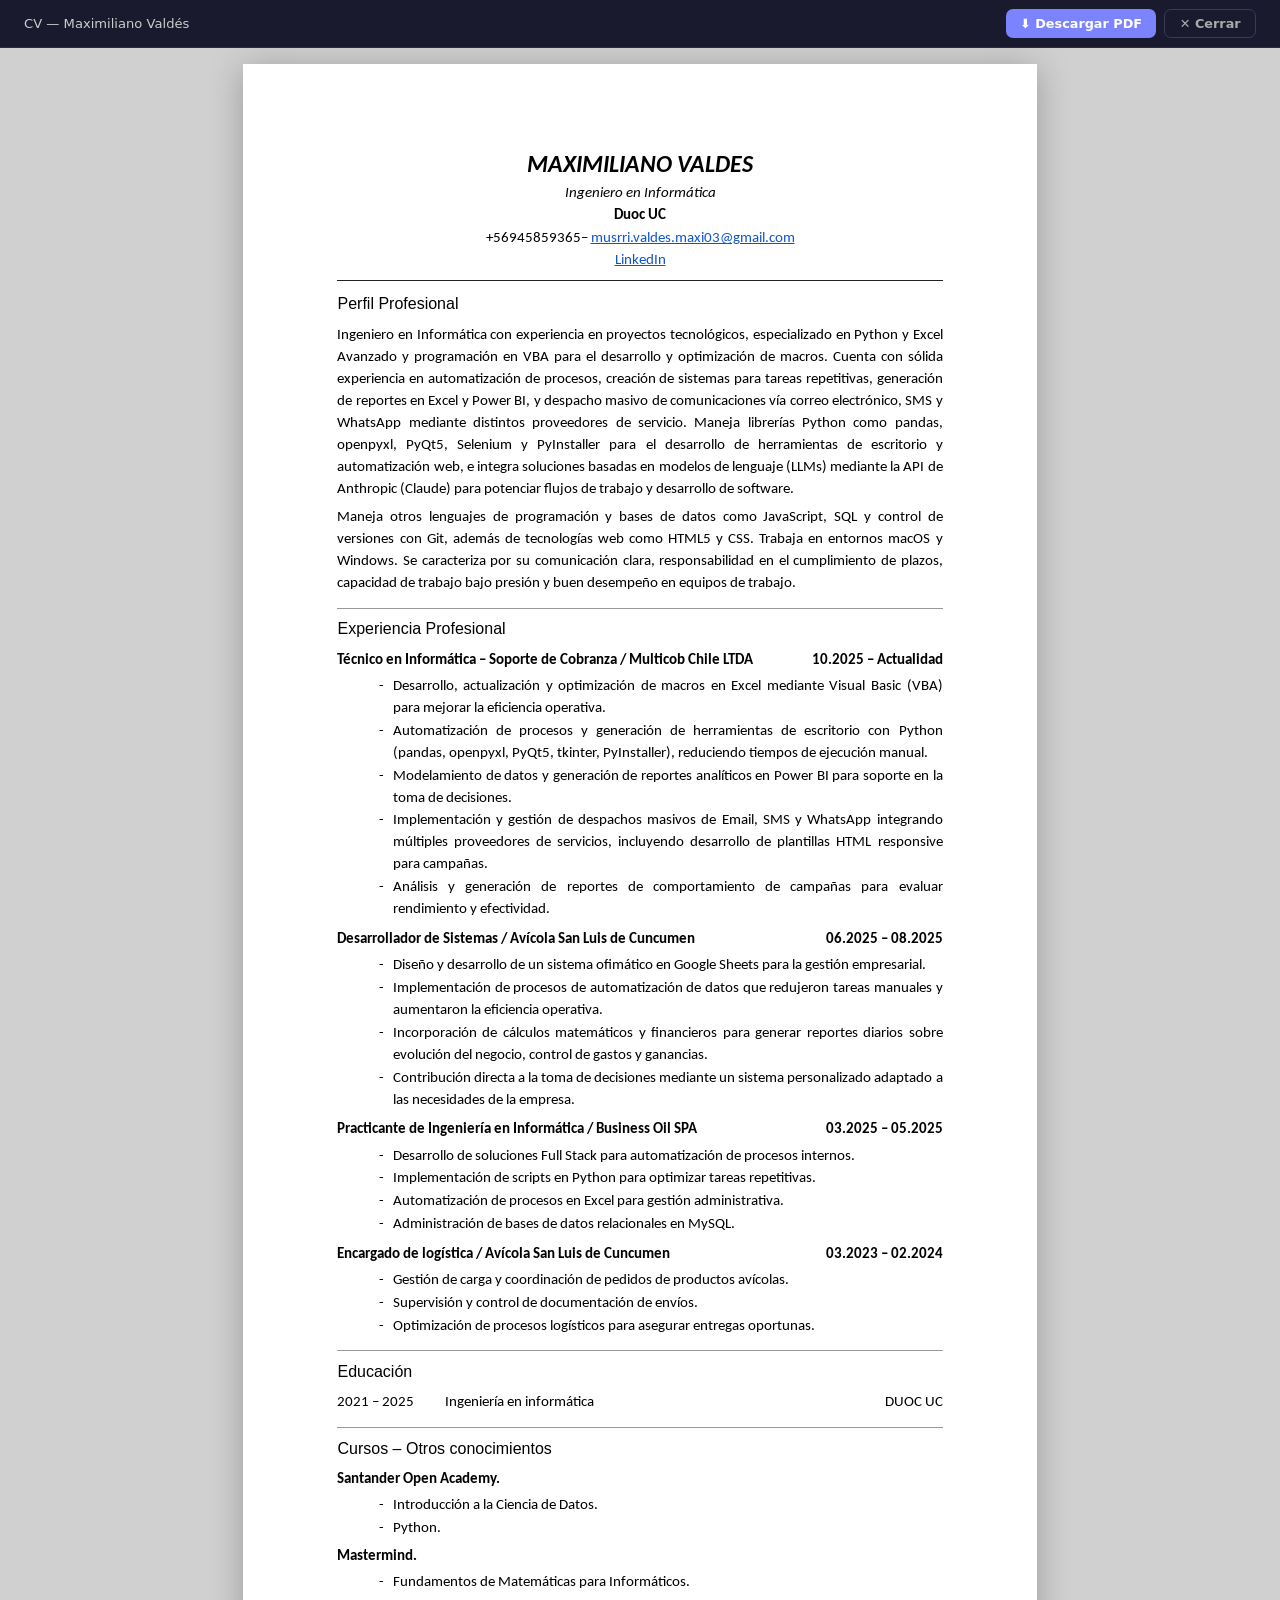
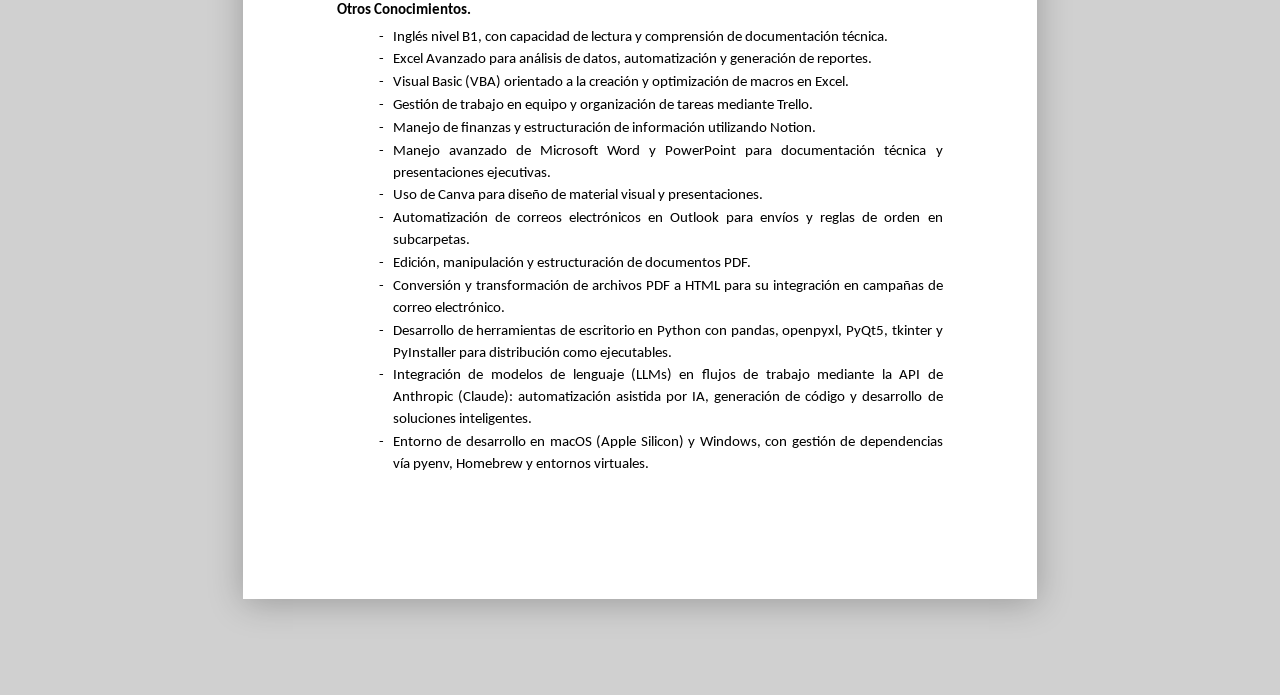
==== commit 01326d62: "revert: restore cv-viewer to commit 0dcc5a2 Co-Authored-By: Claude Sonnet 4.6 <noreply@anthropic.com" ====
--- a/cv-viewer.html
+++ b/cv-viewer.html
@@ -8,10 +8,10 @@
   <style>
     * { margin: 0; padding: 0; box-sizing: border-box; }
 
-    html, body {
-      background: #fff;
+    body {
+      background: #d0d0d0;
       font-family: Calibri, 'Carlito', 'Trebuchet MS', sans-serif;
-      min-height: 100%;
+      padding: 0 0 3rem;
     }
 
     /* ── Toolbar ── */
@@ -19,28 +19,24 @@
       position: sticky; top: 0; z-index: 100;
       background: #1a1a2e; border-bottom: 1px solid #2a2a4a;
       padding: 0.55rem 1.5rem;
-      display: flex; align-items: center; justify-content: space-between; gap: 1rem;
-    }
-    .toolbar-title { color: #ccc; font-size: 0.82rem; font-family: system-ui; white-space: nowrap; }
-    .toolbar-actions { display: flex; gap: 0.5rem; flex-shrink: 0; }
+      display: flex; align-items: center; justify-content: space-between;
+    }
+    .toolbar-title { color: #ccc; font-size: 0.82rem; font-family: system-ui; }
+    .toolbar-actions { display: flex; gap: 0.5rem; }
     .toolbar-btn {
       font-family: system-ui; font-size: 0.8rem; font-weight: 600;
       padding: 0.38rem 0.9rem; border-radius: 7px; border: none;
       cursor: pointer; text-decoration: none;
-      display: inline-flex; align-items: center; gap: 0.3rem; white-space: nowrap;
+      display: inline-flex; align-items: center; gap: 0.3rem;
     }
     .btn-download { background: #7c83ff; color: #fff; }
     .btn-close    { background: transparent; border: 1px solid #3a3a5a; color: #aaa; }
 
-    /* ── CV — desktop: hoja centrada sobre fondo gris ── */
-    .cv-wrap {
-      background: #d0d0d0;
-      min-height: calc(100vh - 44px);
-      display: flex; justify-content: center;
-      padding: 1.5rem 1rem 4rem;
-    }
+    /* ── CV Paper — ancho fijo para que zoom escale correctamente ── */
+    .cv-scaler { display: flex; justify-content: center; align-items: flex-start; padding: 1rem 0 3rem; }
     .cv {
-      width: 100%; max-width: 794px;
+      width: 794px;
+      flex-shrink: 0;
       background: #fff;
       box-shadow: 0 4px 32px rgba(0,0,0,0.25);
       padding: 2.2cm 2.5cm 3cm;
@@ -49,70 +45,74 @@
       color: #000;
     }
 
-    /* ── Mobile: sin fondo gris, sin sombra, padding reducido ── */
-    @media (max-width: 700px) {
-      html, body { background: #fff; }
-      .cv-wrap { background: #fff; padding: 0; min-height: unset; display: block; }
-      .cv {
-        box-shadow: none; max-width: 100%;
-        padding: 1.4rem 1.1rem 3rem;
-        font-size: 10pt;
-      }
-      .toolbar-title { display: none; }
-    }
-
     /* ── HEADER — centrado ── */
     .cv-header { text-align: center; margin-bottom: 0.6rem; }
-    .cv-name { font-size: 18pt; font-weight: 700; font-style: italic; display: block; margin-bottom: 0.05rem; }
-    .cv-rol  { font-size: 11pt; font-style: italic; display: block; }
-    .cv-uni  { font-size: 11pt; font-weight: 700; display: block; }
+    .cv-name {
+      font-size: 18pt; font-weight: 700; font-style: italic;
+      display: block; margin-bottom: 0.05rem;
+    }
+    .cv-rol { font-size: 11pt; font-style: italic; display: block; }
+    .cv-uni { font-size: 11pt; font-weight: 700; display: block; }
     .cv-contact { font-size: 11pt; margin-top: 0.15rem; }
     .cv-contact a { color: #1155cc; text-decoration: underline; }
 
-    .header-rule { border: none; border-top: 1.5px solid #222; margin: 0.55rem 0 0.7rem; }
-
-    .section       { margin-bottom: 0.7rem; }
-    .section-ruled { border-top: 1px solid #999; margin-top: 0.9rem; padding-top: 0.55rem; margin-bottom: 0.7rem; }
-
+    /* línea después del header */
+    .header-rule {
+      border: none; border-top: 1.5px solid #222;
+      margin: 0.55rem 0 0.7rem;
+    }
+
+    /* ── Sección sin línea arriba (Perfil) ── */
+    .section { margin-bottom: 0.7rem; }
+
+    /* ── Sección con línea separadora arriba ── */
+    .section-ruled {
+      border-top: 1px solid #999;
+      margin-top: 0.9rem; padding-top: 0.55rem;
+      margin-bottom: 0.7rem;
+    }
+
+    /* ── Título de sección ── */
     .section-title {
       font-family: Arial, Helvetica, sans-serif;
       font-size: 12pt; font-weight: 400;
       margin-bottom: 0.5rem;
     }
 
+    /* ── Texto de perfil ── */
     .cv-p { font-size: 11pt; line-height: 1.5; text-align: justify; margin-bottom: 0.4rem; }
 
+    /* ── Entrada de experiencia ── */
     .entry { margin-bottom: 0.55rem; }
-    .entry-header { display: flex; justify-content: space-between; align-items: baseline; gap: 1rem; }
+    .entry-header {
+      display: flex; justify-content: space-between; align-items: baseline;
+      gap: 1rem;
+    }
     .entry-title { font-weight: 700; font-size: 11pt; }
     .entry-date  { font-weight: 700; font-size: 11pt; white-space: nowrap; flex-shrink: 0; }
 
-    @media (max-width: 700px) {
-      .cv-name { font-size: 15pt; }
-      .cv-p, .cv-contact, .entry-title, .entry-date, .course-group,
-      .bullets li, .edu-row { font-size: 10pt; }
-      .section-title { font-size: 11pt; }
-      .entry-header { flex-wrap: wrap; gap: 0.1rem; }
-      .entry-date { flex-shrink: 0; }
-    }
-
-    .bullets { list-style: none; margin: 0.25rem 0 0 1cm; }
+    /* ── Bullets con guión ── */
+    .bullets { list-style: none; margin: 0.25rem 0 0 1.1cm; }
     .bullets li {
-      display: flex; gap: 0.5rem;
+      display: flex; gap: 0.55rem;
       font-size: 11pt; line-height: 1.5; text-align: justify;
       margin-bottom: 0.05rem;
     }
     .bullets li::before { content: "-"; flex-shrink: 0; }
 
+    /* ── Educación 3 columnas ── */
     .edu-row {
-      display: grid; grid-template-columns: 90px 1fr auto;
-      gap: 0.5rem; align-items: baseline; font-size: 11pt;
-    }
-    @media (max-width: 700px) {
-      .edu-row { grid-template-columns: 80px 1fr auto; gap: 0.3rem; }
-    }
-
+      display: grid; grid-template-columns: 100px 1fr auto;
+      gap: 0.5rem; align-items: baseline;
+      font-size: 11pt;
+    }
+
+    /* ── Cursos ── */
     .course-group { font-weight: 700; font-size: 11pt; margin: 0.45rem 0 0.1rem; }
+
+    @media (max-width: 600px) {
+      .toolbar-title { display: none; }
+    }
   </style>
 </head>
 <body>
@@ -125,9 +125,10 @@
     </div>
   </div>
 
-  <div class="cv-wrap">
-  <div class="cv">
-
+  <div class="cv-scaler">
+  <div class="cv" id="cv-page">
+
+    <!-- HEADER -->
     <div class="cv-header">
       <span class="cv-name">MAXIMILIANO VALDES</span>
       <span class="cv-rol">Ingeniero en Informática</span>
@@ -140,12 +141,14 @@
 
     <hr class="header-rule">
 
+    <!-- PERFIL PROFESIONAL -->
     <div class="section">
       <div class="section-title">Perfil Profesional</div>
       <p class="cv-p">Ingeniero en Informática con experiencia en proyectos tecnológicos, especializado en Python y Excel Avanzado y programación en VBA para el desarrollo y optimización de macros. Cuenta con sólida experiencia en automatización de procesos, creación de sistemas para tareas repetitivas, generación de reportes en Excel y Power BI, y despacho masivo de comunicaciones vía correo electrónico, SMS y WhatsApp mediante distintos proveedores de servicio. Maneja librerías Python como pandas, openpyxl, PyQt5, Selenium y PyInstaller para el desarrollo de herramientas de escritorio y automatización web, e integra soluciones basadas en modelos de lenguaje (LLMs) mediante la API de Anthropic (Claude) para potenciar flujos de trabajo y desarrollo de software.</p>
       <p class="cv-p">Maneja otros lenguajes de programación y bases de datos como JavaScript, SQL y control de versiones con Git, además de tecnologías web como HTML5 y CSS. Trabaja en entornos macOS y Windows. Se caracteriza por su comunicación clara, responsabilidad en el cumplimiento de plazos, capacidad de trabajo bajo presión y buen desempeño en equipos de trabajo.</p>
     </div>
 
+    <!-- EXPERIENCIA PROFESIONAL -->
     <div class="section-ruled">
       <div class="section-title">Experiencia Profesional</div>
 
@@ -202,6 +205,7 @@
       </div>
     </div>
 
+    <!-- EDUCACIÓN -->
     <div class="section-ruled">
       <div class="section-title">Educación</div>
       <div class="edu-row">
@@ -211,6 +215,7 @@
       </div>
     </div>
 
+    <!-- CURSOS -->
     <div class="section-ruled">
       <div class="section-title">Cursos – Otros conocimientos</div>
 
@@ -246,5 +251,17 @@
   </div>
   </div>
 
+  <script>
+    function scaleCv() {
+      const cv = document.getElementById('cv-page');
+      const padding = 16;
+      const available = window.innerWidth - padding;
+      const cvWidth = 794;
+      cv.style.zoom = available < cvWidth ? (available / cvWidth).toFixed(4) : '1';
+    }
+    scaleCv();
+    window.addEventListener('resize', scaleCv);
+  </script>
+
 </body>
 </html>
